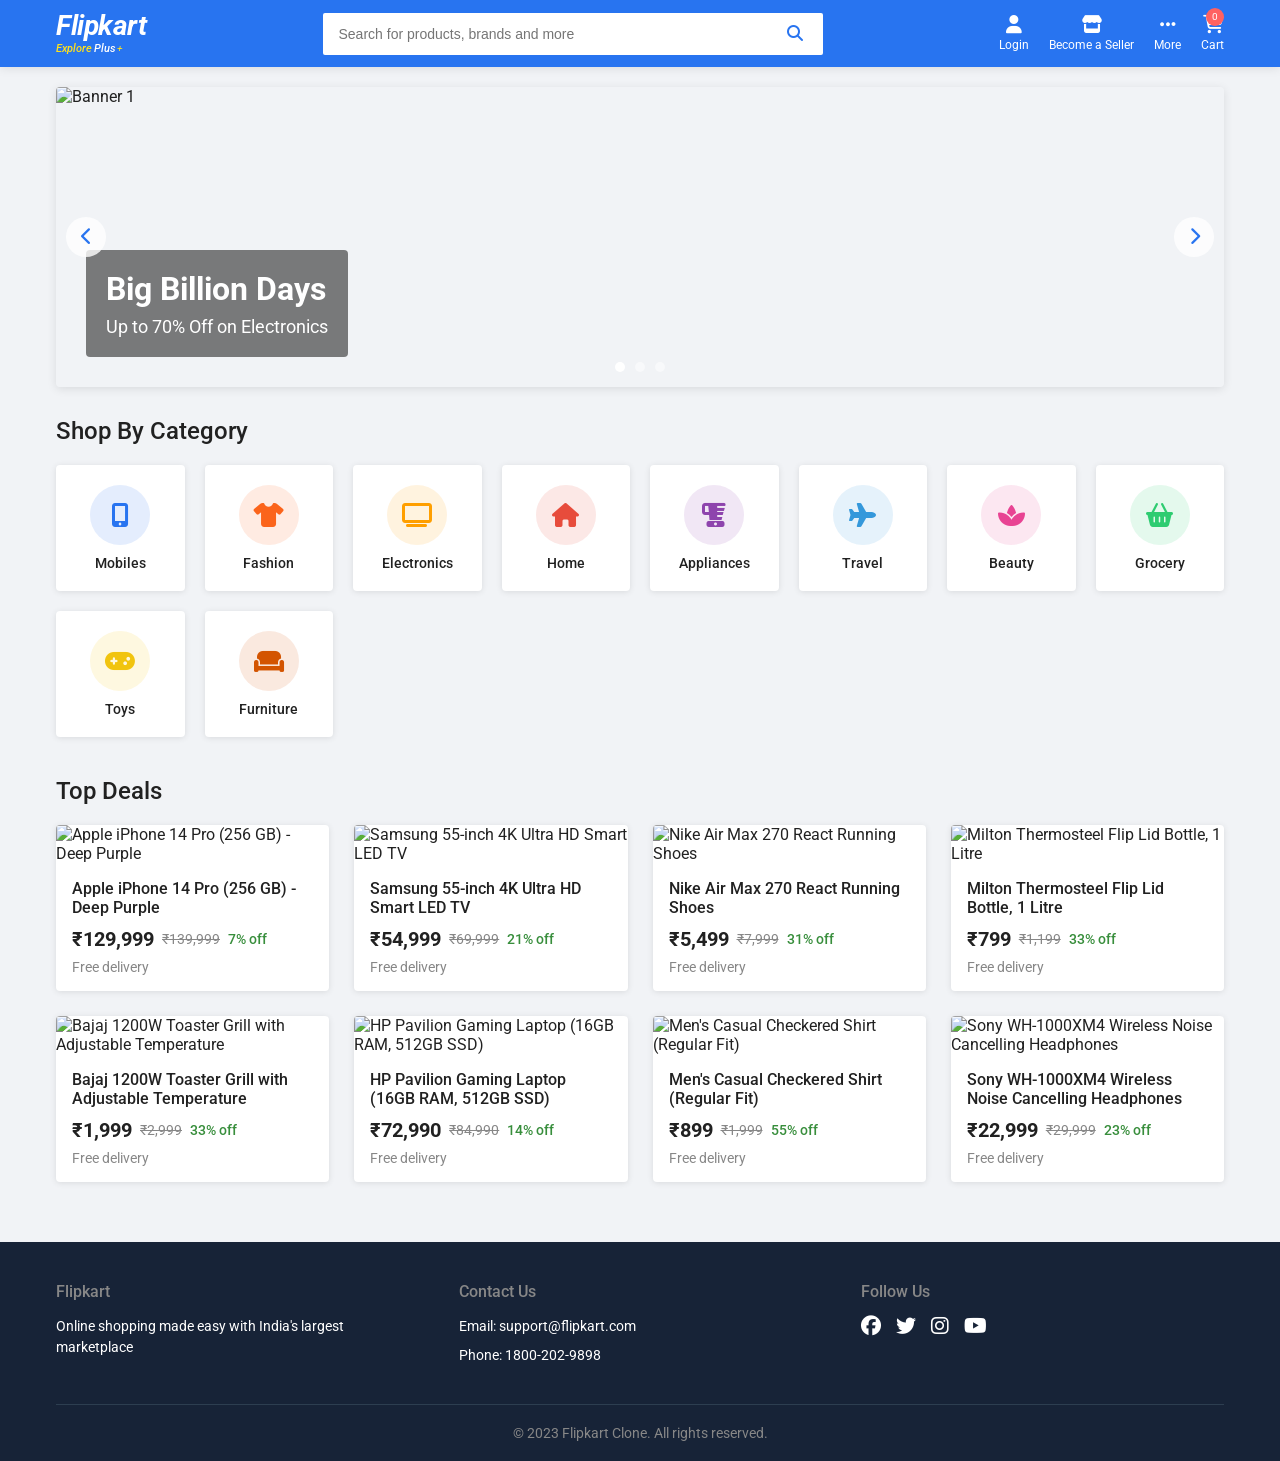
==== home.html @ c6b023bb "Add files via upload" ====
<!DOCTYPE html>
<html lang="en">
<head>
    <meta charset="UTF-8">
    <meta name="viewport" content="width=device-width, initial-scale=1.0">
    <title>Flipkart - Online Shopping Site</title>
    <link rel="stylesheet" href="home.css">
    <link rel="stylesheet" href="https://cdnjs.cloudflare.com/ajax/libs/font-awesome/6.4.0/css/all.min.css">
    <link rel="stylesheet" href="https://fonts.googleapis.com/css2?family=Roboto:wght@300;400;500;700&display=swap">
    <link rel="icon" type="image/x-icon" href="https://static-assets-web.flixcart.com/fk-p-linchpin-web/fk-cp-zion/img/favicon.ico">
</head>
<body>
    <!-- Navigation Bar -->
    <header class="header">
        <div class="container">
            <div class="navbar">
                <!-- Logo -->
                <div class="logo">
                    <div class="logo-container">
                        <span class="logo-text">Flipkart</span>
                        <div class="logo-subtext">
                            <span class="explore">Explore</span>
                            <span class="plus">Plus</span>
                            <span class="plus-icon">+</span>
                        </div>
                    </div>
                </div>

                <!-- Search Bar -->
                <div class="search-bar">
                    <input type="text" placeholder="Search for products, brands and more" class="search-input">
                    <button class="search-btn">
                        <i class="fas fa-search"></i>
                    </button>
                </div>

                <!-- Right side buttons -->
                <div class="nav-buttons">
                    <div class="nav-btn">
                        <i class="fas fa-user"></i>
                        <span>Login</span>
                    </div>
                    <div class="nav-btn">
                        <i class="fas fa-store"></i>
                        <span>Become a Seller</span>
                    </div>
                    <div class="nav-btn">
                        <i class="fas fa-ellipsis-h"></i>
                        <span>More</span>
                    </div>
                    <div class="nav-btn cart-btn">
                        <i class="fas fa-shopping-cart"></i>
                        <span>Cart</span>
                        <span class="cart-count">0</span>
                    </div>
                </div>
            </div>
        </div>
    </header>

    <!-- Main Content -->
    <main class="main">
        <!-- Banner Slider -->
        <section class="banner-section">
            <div class="container">
                <div class="banner-slider">
                    <div class="slides-container">
                        <div class="slide active">
                            <img src="https://images.unsplash.com/photo-1607082348824-0a96f2a4b9da?ixlib=rb-4.0.3&auto=format&fit=crop&w=1200&q=80" alt="Banner 1">
                            <div class="slide-content">
                                <h2>Big Billion Days</h2>
                                <p>Up to 70% Off on Electronics</p>
                            </div>
                        </div>
                        <div class="slide">
                            <img src="https://images.unsplash.com/photo-1556909114-f6e7ad7d3136?ixlib=rb-4.0.3&auto=format&fit=crop&w=1200&q=80" alt="Banner 2">
                            <div class="slide-content">
                                <h2>Fashion Sale</h2>
                                <p>Min 50% Off on Clothing</p>
                            </div>
                        </div>
                        <div class="slide">
                            <img src="https://images.unsplash.com/photo-1581094794329-c8112a89af12?ixlib=rb-4.0.3&auto=format&fit=crop&w=1200&q=80" alt="Banner 3">
                            <div class="slide-content">
                                <h2>Home & Kitchen</h2>
                                <p>Flat 40% Off</p>
                            </div>
                        </div>
                    </div>
                    <div class="slider-controls">
                        <button class="slider-btn prev-btn">
                            <i class="fas fa-chevron-left"></i>
                        </button>
                        <button class="slider-btn next-btn">
                            <i class="fas fa-chevron-right"></i>
                        </button>
                    </div>
                    <div class="slider-dots">
                        <span class="dot active" data-slide="0"></span>
                        <span class="dot" data-slide="1"></span>
                        <span class="dot" data-slide="2"></span>
                    </div>
                </div>
            </div>
        </section>

        <!-- Category Section -->
        <section class="category-section">
            <div class="container">
                <h2 class="section-title">Shop By Category</h2>
                <div class="categories-grid" id="categories-grid">
                    <!-- Categories will be populated by JavaScript -->
                </div>
            </div>
        </section>

        <!-- Products Section -->
        <section class="products-section">
            <div class="container">
                <h2 class="section-title">Top Deals</h2>
                <div class="products-grid" id="products-grid">
                    <!-- Products will be populated by JavaScript -->
                </div>
            </div>
        </section>
    </main>

    <!-- Footer -->

    <footer class="footer">
        <div class="container">
            <div class="footer-content">
                <div class="footer-section">
                    <h3>Flipkart</h3>
                    <p>Online shopping made easy with India's largest marketplace</p>
                </div>
                <div class="footer-section">
                    <h3>Contact Us</h3>
                    <p>Email: support@flipkart.com</p>
                    <p>Phone: 1800-202-9898</p>
                </div>
                <div class="footer-section">
                    <h3>Follow Us</h3>
                    <div class="social-icons">
                        <i class="fab fa-facebook"></i>
                        <i class="fab fa-twitter"></i>
                        <i class="fab fa-instagram"></i>
                        <i class="fab fa-youtube"></i>
                    </div>
                </div>
            </div>
            <div class="footer-bottom">
                <p>&copy; 2023 Flipkart Clone. All rights reserved.</p>
            </div>
        </div>
    </footer>

    <script src="home.js"></script>
</body>
</html>
---- home.css ----
/* Reset and base styles */
* {
    margin: 0;
    padding: 0;
    box-sizing: border-box;
}

body {
    font-family: 'Roboto', sans-serif;
    background-color: #f1f3f6;
    color: #212121;
}

.container {
    max-width: 1200px;
    margin: 0 auto;
    padding: 0 16px;
}

/* Header styles */
.header {
    background-color: #2874f0;
    color: white;
    box-shadow: 0 1px 10px rgba(0, 0, 0, 0.1);
    position: sticky;
    top: 0;
    z-index: 100;
}

.navbar {
    display: flex;
    align-items: center;
    justify-content: space-between;
    padding: 12px 0;
}

.logo {
    display: flex;
    align-items: center;
}

.logo-container {
    display: flex;
    flex-direction: column;
    align-items: flex-start;
}

.logo-text {
    font-size: 28px;
    font-weight: bold;
    font-style: italic;
    color: white;
    letter-spacing: -0.5px;
    line-height: 1;
}

.logo-subtext {
    display: flex;
    align-items: center;
    font-size: 11px;
    font-style: italic;
    margin-top: 2px;
}

.logo-subtext .explore {
    color: #ffe11b;
    font-weight: 500;
    margin-right: 2px;
}

.logo-subtext .plus {
    color: white;
    font-weight: 500;
}

.logo-subtext .plus-icon {
    color: #ffe11b;
    font-size: 10px;
    margin-left: 1px;
}

/* Search Bar */
.search-bar {
    display: flex;
    flex: 0 1 500px;
    margin: 0 20px;
}

.search-input {
    width: 100%;
    padding: 12px 16px;
    border: none;
    border-radius: 2px 0 0 2px;
    font-size: 14px;
    outline: none;
}

.search-btn {
    background-color: white;
    border: none;
    padding: 12px 20px;
    border-radius: 0 2px 2px 0;
    cursor: pointer;
    color: #2874f0;
    font-size: 16px;
}

/* Navigation Buttons */
.nav-buttons {
    display: flex;
    align-items: center;
    gap: 20px;
}

.nav-btn {
    display: flex;
    flex-direction: column;
    align-items: center;
    cursor: pointer;
    font-size: 12px;
    transition: all 0.2s;
}

.nav-btn:hover {
    color: #ffe11b;
}

.nav-btn i {
    font-size: 18px;
    margin-bottom: 4px;
}

.cart-btn {
    position: relative;
}

.cart-count {
    position: absolute;
    top: -8px;
    right: 0;
    background-color: #ff6161;
    color: white;
    border-radius: 50%;
    width: 18px;
    height: 18px;
    font-size: 10px;
    display: flex;
    align-items: center;
    justify-content: center;
}

/* Main content */
.main {
    padding: 20px 0;
}

/* Banner Slider */
.banner-section {
    margin-bottom: 30px;
}

.banner-slider {
    position: relative;
    overflow: hidden;
    border-radius: 4px;
    box-shadow: 0 2px 10px rgba(0, 0, 0, 0.1);
    height: 300px;
}

.slides-container {
    display: flex;
    height: 100%;
    transition: transform 0.5s ease;
}

.slide {
    min-width: 100%;
    position: relative;
    height: 100%;
}

.slide img {
    width: 100%;
    height: 100%;
    object-fit: cover;
}

.slide-content {
    position: absolute;
    bottom: 30px;
    left: 30px;
    color: white;
    background-color: rgba(0, 0, 0, 0.5);
    padding: 20px;
    border-radius: 4px;
}

.slide-content h2 {
    font-size: 32px;
    margin-bottom: 8px;
}

.slide-content p {
    font-size: 18px;
}

.slider-controls {
    position: absolute;
    top: 50%;
    width: 100%;
    display: flex;
    justify-content: space-between;
    transform: translateY(-50%);
    padding: 0 10px;
}

.slider-btn {
    background-color: rgba(255, 255, 255, 0.8);
    border: none;
    width: 40px;
    height: 40px;
    border-radius: 50%;
    display: flex;
    align-items: center;
    justify-content: center;
    cursor: pointer;
    font-size: 18px;
    color: #2874f0;
    transition: all 0.3s;
}

.slider-btn:hover {
    background-color: white;
}

.slider-dots {
    position: absolute;
    bottom: 15px;
    left: 50%;
    transform: translateX(-50%);
    display: flex;
    gap: 10px;
}

.dot {
    width: 10px;
    height: 10px;
    border-radius: 50%;
    background-color: rgba(255, 255, 255, 0.5);
    cursor: pointer;
}

.dot.active {
    background-color: white;
}

/* Section title */
.section-title {
    font-size: 24px;
    margin-bottom: 20px;
    color: #212121;
    font-weight: 500;
}

/* Category Section */
.category-section {
    margin-bottom: 40px;
}

.categories-grid {
    display: grid;
    grid-template-columns: repeat(auto-fill, minmax(120px, 1fr));
    gap: 20px;
}

.category-card {
    background-color: white;
    border-radius: 4px;
    padding: 20px 10px;
    display: flex;
    flex-direction: column;
    align-items: center;
    text-align: center;
    box-shadow: 0 1px 6px rgba(0, 0, 0, 0.1);
    transition: all 0.3s;
    cursor: pointer;
}

.category-card:hover {
    transform: translateY(-5px);
    box-shadow: 0 4px 12px rgba(0, 0, 0, 0.15);
}

.category-icon {
    width: 60px;
    height: 60px;
    border-radius: 50%;
    background-color: #f5f5f5;
    display: flex;
    align-items: center;
    justify-content: center;
    margin-bottom: 10px;
    color: #2874f0;
    font-size: 24px;
}

.category-name {
    font-size: 14px;
    font-weight: 500;
    color: #212121;
}

/* Products Section */
.products-section {
    margin-bottom: 40px;
}

.products-grid {
    display: grid;
    grid-template-columns: repeat(auto-fill, minmax(250px, 1fr));
    gap: 25px;
}

.product-card {
    background-color: white;
    border-radius: 4px;
    overflow: hidden;
    box-shadow: 0 1px 6px rgba(0, 0, 0, 0.1);
    transition: all 0.3s;
    cursor: pointer;
}

.product-card:hover {
    transform: translateY(-5px);
    box-shadow: 0 4px 12px rgba(0, 0, 0, 0.15);
}

.product-image {
    height: 200px;
    width: 100%;
    object-fit: cover;
}

.product-info {
    padding: 16px;
}

.product-name {
    font-size: 16px;
    font-weight: 500;
    margin-bottom: 8px;
    color: #212121;
    height: 40px;
    overflow: hidden;
    display: -webkit-box;
    -webkit-line-clamp: 2;
    -webkit-box-orient: vertical;
}

.product-price {
    display: flex;
    align-items: center;
    margin-bottom: 8px;
}

.current-price {
    font-size: 20px;
    font-weight: 700;
    color: #212121;
}

.original-price {
    font-size: 14px;
    color: #878787;
    text-decoration: line-through;
    margin-left: 8px;
}

.discount {
    font-size: 14px;
    color: #388e3c;
    font-weight: 500;
    margin-left: 8px;
}

.discount-text {
    font-size: 14px;
    color: #878787;
}

/* Footer */
.footer {
    background-color: #172337;
    color: white;
    padding: 40px 0 20px;
}

.footer-content {
    display: grid;
    grid-template-columns: repeat(auto-fit, minmax(250px, 1fr));
    gap: 40px;
    margin-bottom: 30px;
}

.footer-section h3 {
    font-size: 16px;
    margin-bottom: 15px;
    color: #878787;
    font-weight: 500;
}

.footer-section p {
    font-size: 14px;
    margin-bottom: 8px;
    line-height: 1.5;
}

.social-icons {
    display: flex;
    gap: 15px;
    font-size: 20px;
    margin-top: 10px;
}

.social-icons i {
    cursor: pointer;
    transition: color 0.3s;
}

.social-icons i:hover {
    color: #2874f0;
}

.footer-bottom {
    text-align: center;
    padding-top: 20px;
    border-top: 1px solid #2d3e50;
    font-size: 14px;
    color: #878787;
}

/* Responsive Design */
@media (max-width: 992px) {
    .navbar {
        flex-wrap: wrap;
    }
    
    .search-bar {
        order: 3;
        flex: 1 1 100%;
        margin: 15px 0 0;
    }
    
    .nav-buttons {
        gap: 15px;
    }
}

@media (max-width: 768px) {
    .banner-slider {
        height: 200px;
    }
    
    .slide-content h2 {
        font-size: 24px;
    }
    
    .slide-content p {
        font-size: 16px;
    }
    
    .categories-grid {
        grid-template-columns: repeat(auto-fill, minmax(100px, 1fr));
        gap: 15px;
    }
    
    .products-grid {
        grid-template-columns: repeat(auto-fill, minmax(200px, 1fr));
        gap: 20px;
    }
    
    .nav-btn span {
        font-size: 10px;
    }
}

@media (max-width: 576px) {
    .banner-slider {
        height: 150px;
    }
    
    .slide-content {
        bottom: 15px;
        left: 15px;
        padding: 10px;
    }
    
    .slide-content h2 {
        font-size: 18px;
    }
    
    .slide-content p {
        font-size: 14px;
    }
    
    .categories-grid {
        grid-template-columns: repeat(3, 1fr);
    }
    
    .products-grid {
        grid-template-columns: repeat(2, 1fr);
    }
    
    .footer-content {
        grid-template-columns: 1fr;
        gap: 30px;
    }
}
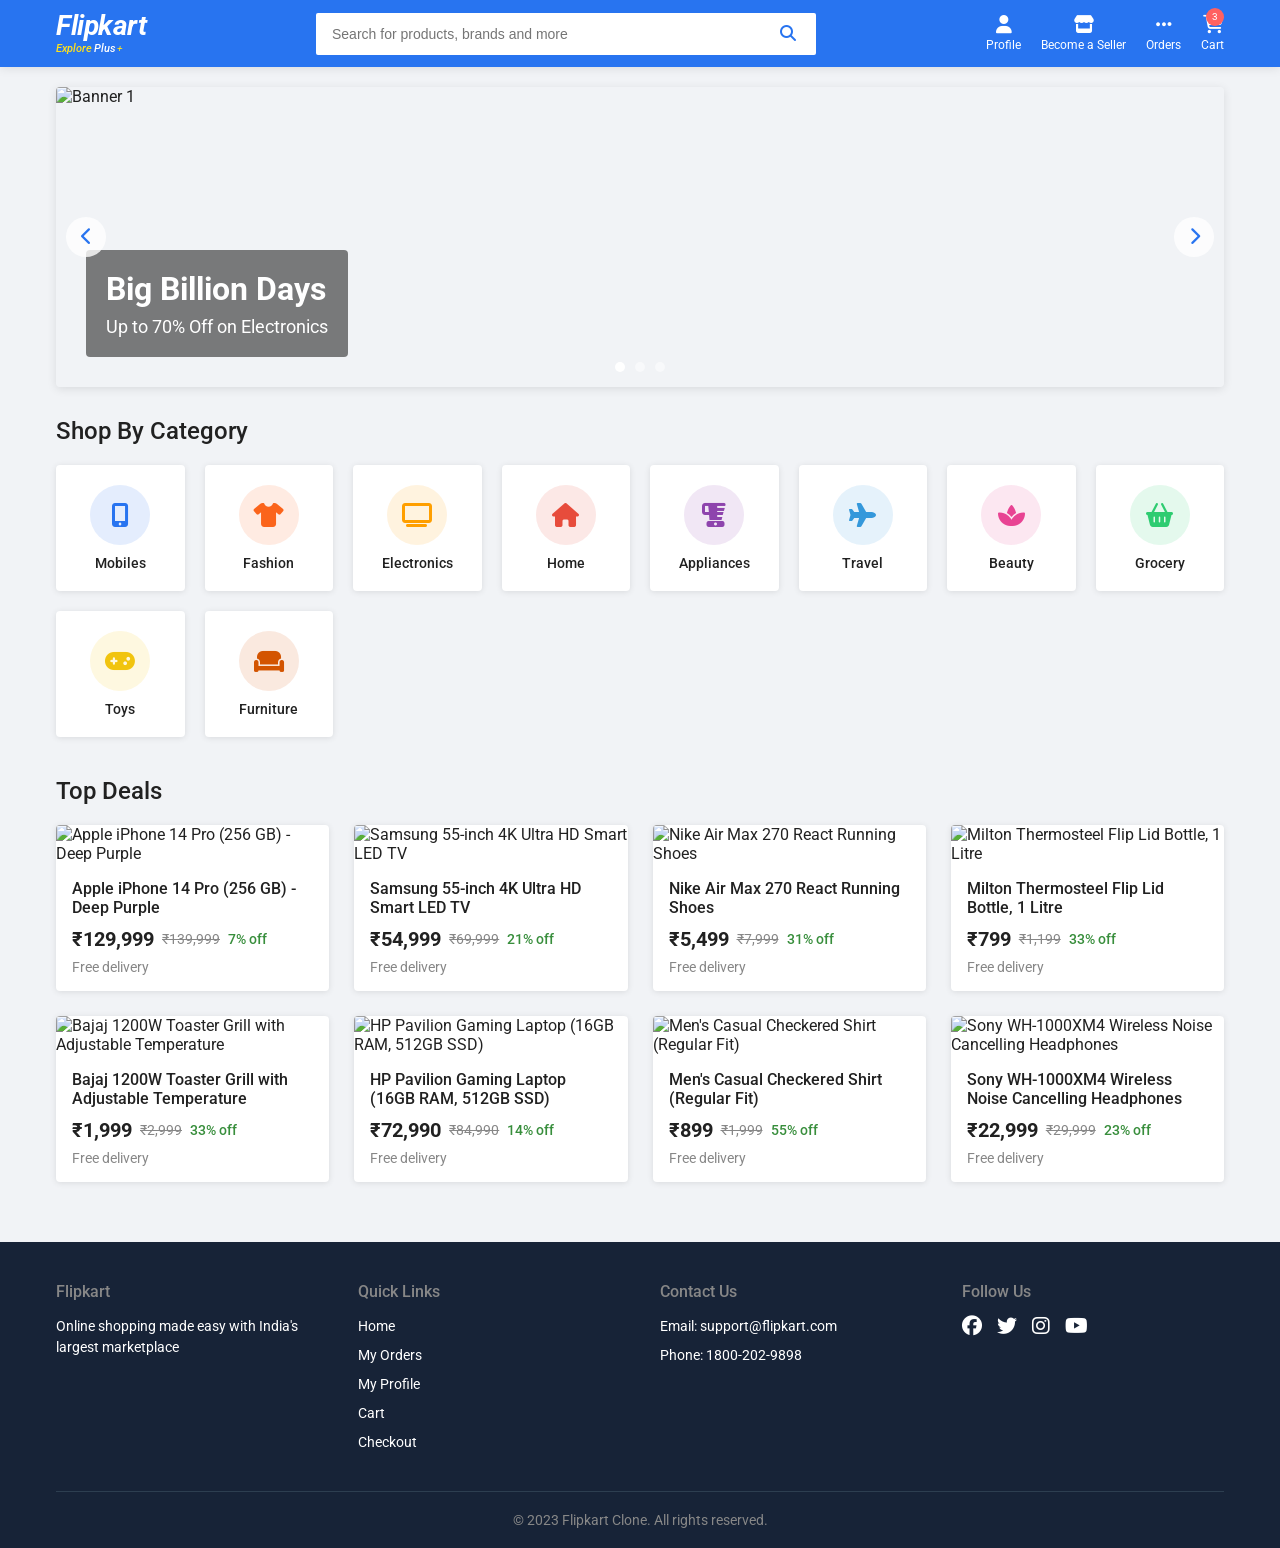
==== commit 7e745ea9: "Final Website" ====
--- a/home.html
+++ b/home.html
@@ -14,8 +14,8 @@
     <header class="header">
         <div class="container">
             <div class="navbar">
-                <!-- Logo -->
-                <div class="logo">
+                <!-- Logo (links to home page) -->
+                <div class="logo" onclick="window.location.href='home.html'" style="cursor: pointer;">
                     <div class="logo-container">
                         <span class="logo-text">Flipkart</span>
                         <div class="logo-subtext">
@@ -34,21 +34,28 @@
                     </button>
                 </div>
 
-                <!-- Right side buttons -->
+                <!-- Right side buttons with proper links -->
                 <div class="nav-buttons">
-                    <div class="nav-btn">
+                    <!-- Profile page - index.html (as per your spec) -->
+                    <div class="nav-btn" onclick="window.location.href='index.html'">
                         <i class="fas fa-user"></i>
-                        <span>Login</span>
-                    </div>
-                    <div class="nav-btn">
+                        <span>Profile</span>
+                    </div>
+                    
+                    <!-- Seller page - index.html (as placeholder) -->
+                    <div class="nav-btn" onclick="window.location.href='index.html'">
                         <i class="fas fa-store"></i>
                         <span>Become a Seller</span>
                     </div>
-                    <div class="nav-btn">
+                    
+                    <!-- Orders page - orders.html -->
+                    <div class="nav-btn" onclick="window.location.href='orders.html'">
                         <i class="fas fa-ellipsis-h"></i>
-                        <span>More</span>
-                    </div>
-                    <div class="nav-btn cart-btn">
+                        <span>Orders</span>
+                    </div>
+                    
+                    <!-- Cart page - danufiles-cart.html -->
+                    <div class="nav-btn cart-btn" onclick="window.location.href='danufiles-cart.html'">
                         <i class="fas fa-shopping-cart"></i>
                         <span>Cart</span>
                         <span class="cart-count">0</span>
@@ -65,21 +72,24 @@
             <div class="container">
                 <div class="banner-slider">
                     <div class="slides-container">
-                        <div class="slide active">
+                        <!-- Banner 1 - links to product page -->
+                        <div class="slide active" onclick="window.location.href='product.html?pid=1'" style="cursor: pointer;">
                             <img src="https://images.unsplash.com/photo-1607082348824-0a96f2a4b9da?ixlib=rb-4.0.3&auto=format&fit=crop&w=1200&q=80" alt="Banner 1">
                             <div class="slide-content">
                                 <h2>Big Billion Days</h2>
                                 <p>Up to 70% Off on Electronics</p>
                             </div>
                         </div>
-                        <div class="slide">
+                        <!-- Banner 2 - links to product page -->
+                        <div class="slide" onclick="window.location.href='product.html?pid=3'" style="cursor: pointer;">
                             <img src="https://images.unsplash.com/photo-1556909114-f6e7ad7d3136?ixlib=rb-4.0.3&auto=format&fit=crop&w=1200&q=80" alt="Banner 2">
                             <div class="slide-content">
                                 <h2>Fashion Sale</h2>
                                 <p>Min 50% Off on Clothing</p>
                             </div>
                         </div>
-                        <div class="slide">
+                        <!-- Banner 3 - links to product page -->
+                        <div class="slide" onclick="window.location.href='product.html?pid=4'" style="cursor: pointer;">
                             <img src="https://images.unsplash.com/photo-1581094794329-c8112a89af12?ixlib=rb-4.0.3&auto=format&fit=crop&w=1200&q=80" alt="Banner 3">
                             <div class="slide-content">
                                 <h2>Home & Kitchen</h2>
@@ -109,7 +119,7 @@
             <div class="container">
                 <h2 class="section-title">Shop By Category</h2>
                 <div class="categories-grid" id="categories-grid">
-                    <!-- Categories will be populated by JavaScript -->
+                    <!-- Categories will be populated by JavaScript with links -->
                 </div>
             </div>
         </section>
@@ -119,20 +129,27 @@
             <div class="container">
                 <h2 class="section-title">Top Deals</h2>
                 <div class="products-grid" id="products-grid">
-                    <!-- Products will be populated by JavaScript -->
+                    <!-- Products will be populated by JavaScript with links -->
                 </div>
             </div>
         </section>
     </main>
 
-    <!-- Footer -->
-
+    <!-- Footer with links to all modules -->
     <footer class="footer">
         <div class="container">
             <div class="footer-content">
                 <div class="footer-section">
                     <h3>Flipkart</h3>
                     <p>Online shopping made easy with India's largest marketplace</p>
+                </div>
+                <div class="footer-section">
+                    <h3>Quick Links</h3>
+                    <p onclick="window.location.href='home.html'" style="cursor: pointer;">Home</p>
+                    <p onclick="window.location.href='orders.html'" style="cursor: pointer;">My Orders</p>
+                    <p onclick="window.location.href='index.html'" style="cursor: pointer;">My Profile</p>
+                    <p onclick="window.location.href='danufiles-cart.html'" style="cursor: pointer;">Cart</p>
+                    <p onclick="window.location.href='danufiles-checkout.html'" style="cursor: pointer;">Checkout</p>
                 </div>
                 <div class="footer-section">
                     <h3>Contact Us</h3>
@@ -156,5 +173,74 @@
     </footer>
 
     <script src="home.js"></script>
+    <script>
+        // Override the product click handlers in home.js to use actual links
+        document.addEventListener('DOMContentLoaded', function() {
+            // Function to update product cards with proper links after home.js renders them
+            function addProductLinks() {
+                const productCards = document.querySelectorAll('.product-card');
+                const products = [
+                    { id: 1, name: "Apple iPhone 14 Pro", price: 129999 },
+                    { id: 2, name: "Samsung 55-inch 4K Ultra HD Smart LED TV", price: 54999 },
+                    { id: 3, name: "Nike Air Max 270 React Running Shoes", price: 5499 },
+                    { id: 4, name: "Milton Thermosteel Flip Lid Bottle, 1 Litre", price: 799 },
+                    { id: 5, name: "Bajaj 1200W Toaster Grill", price: 1999 },
+                    { id: 6, name: "HP Pavilion Gaming Laptop", price: 72990 },
+                    { id: 7, name: "Men's Casual Checkered Shirt", price: 899 },
+                    { id: 8, name: "Sony WH-1000XM4 Headphones", price: 22999 }
+                ];
+                
+                productCards.forEach((card, index) => {
+                    if (index < products.length) {
+                        // Remove any existing click listeners
+                        card.style.cursor = 'pointer';
+                        card.onclick = function(e) {
+                            e.preventDefault();
+                            window.location.href = `product.html?pid=${products[index].id}`;
+                        };
+                    }
+                });
+            }
+
+            // Run initially
+            setTimeout(addProductLinks, 100);
+            
+            // Also run after any dynamic updates
+            const observer = new MutationObserver(function() {
+                addProductLinks();
+            });
+            
+            const productsGrid = document.getElementById('products-grid');
+            if (productsGrid) {
+                observer.observe(productsGrid, { childList: true, subtree: true });
+            }
+
+            // Update category cards with links
+            function addCategoryLinks() {
+                const categoryCards = document.querySelectorAll('.category-card');
+                const categories = [
+                    "Mobiles", "Fashion", "Electronics", "Home", 
+                    "Appliances", "Travel", "Beauty", "Grocery", "Toys", "Furniture"
+                ];
+                
+                categoryCards.forEach((card, index) => {
+                    if (index < categories.length) {
+                        card.style.cursor = 'pointer';
+                        card.onclick = function() {
+                            window.location.href = `product.html?category=${categories[index].toLowerCase()}`;
+                        };
+                    }
+                });
+            }
+            
+            setTimeout(addCategoryLinks, 100);
+            
+            // Update cart count to show something (optional)
+            const cartCount = document.querySelector('.cart-count');
+            if (cartCount) {
+                cartCount.textContent = '3'; // Just for demo
+            }
+        });
+    </script>
 </body>
 </html>
